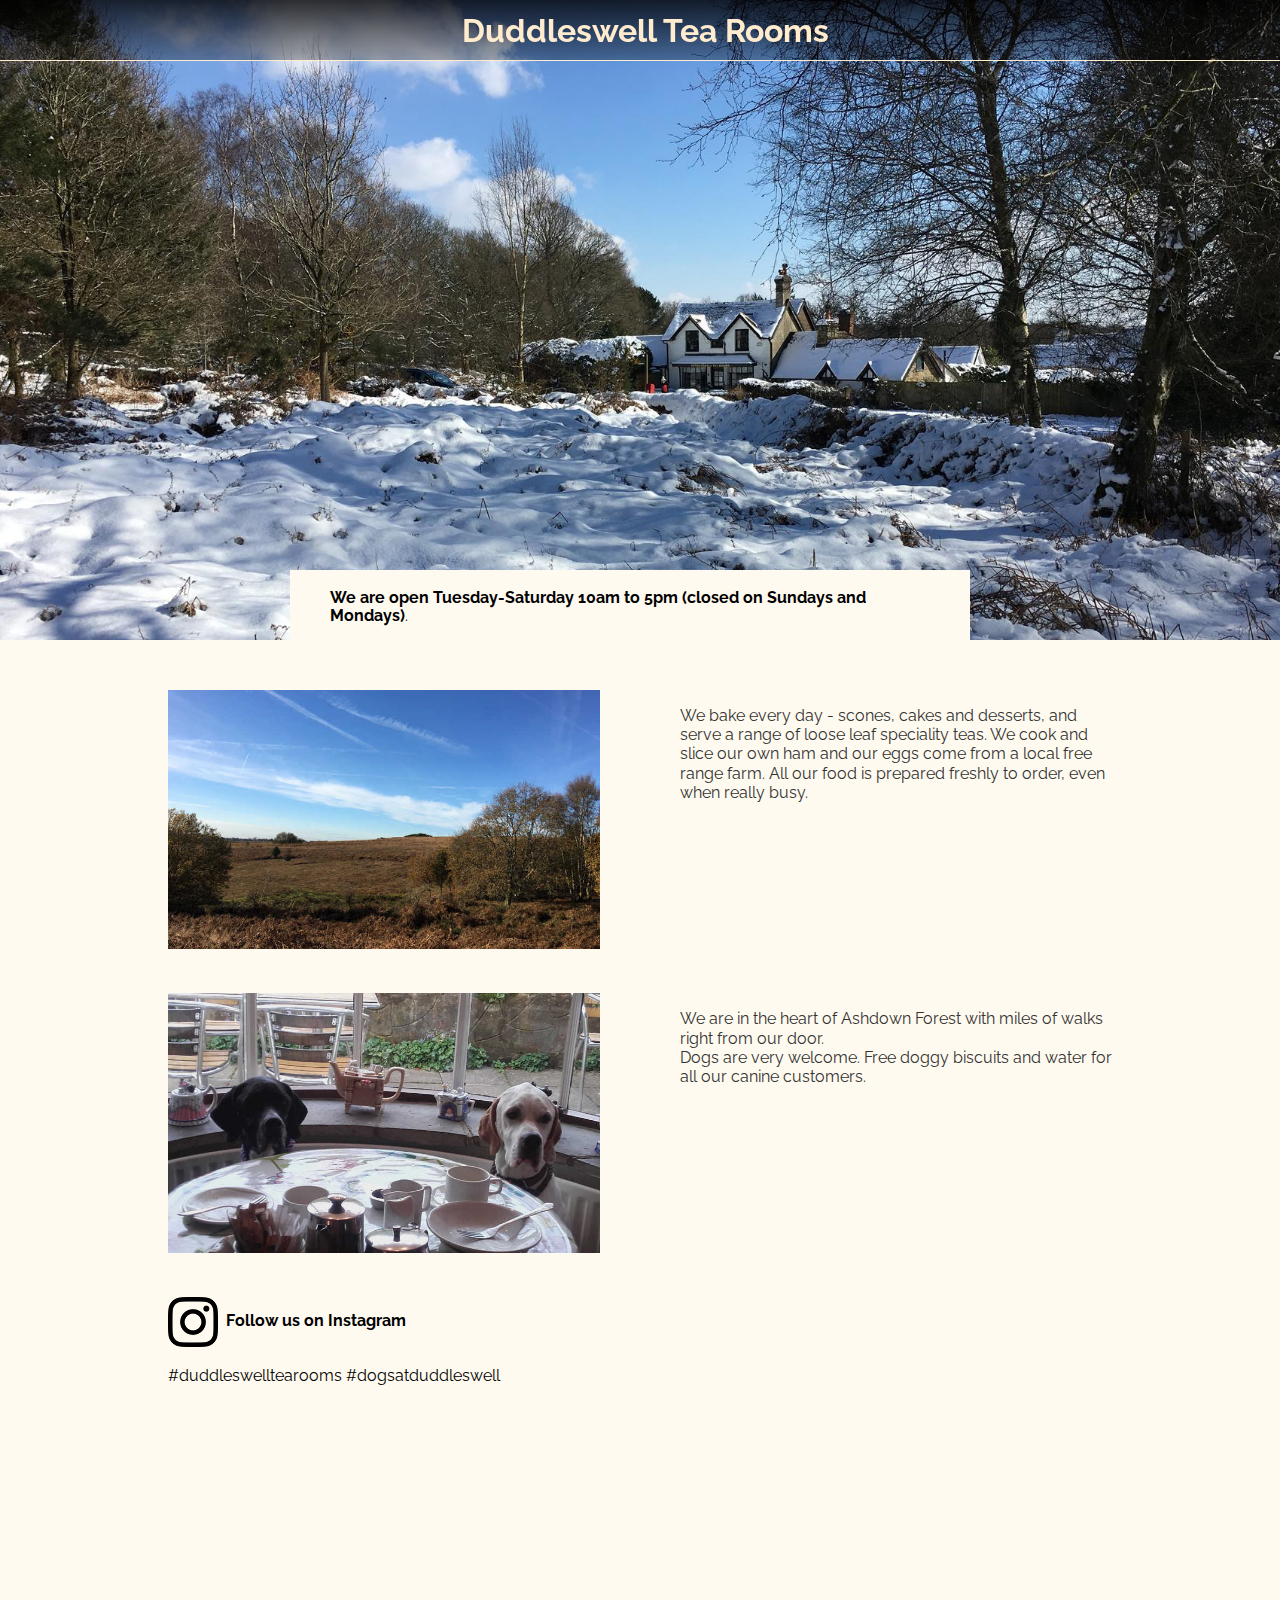
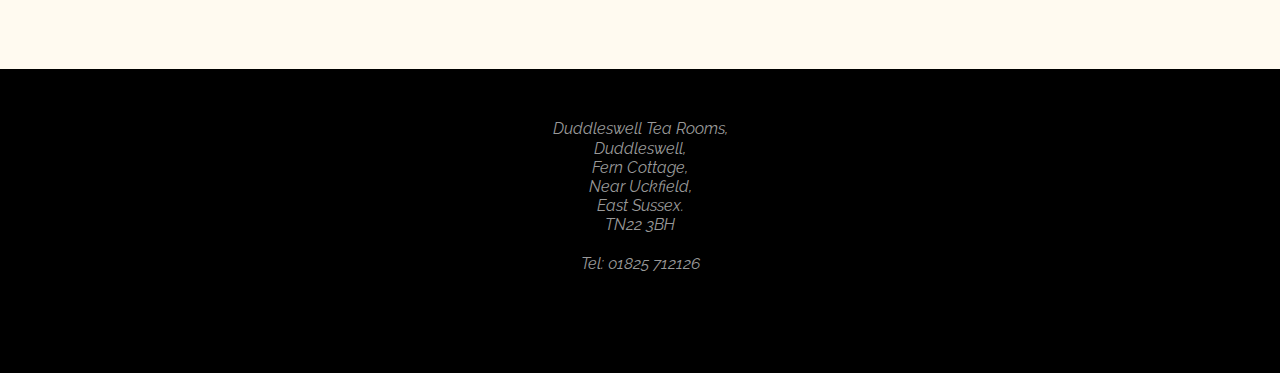
==== index.html @ 225e93b4 "minor update to text info on home page" ====
<!DOCTYPE html>
<html lang="en">

<head>
    <meta charset="utf-8">
    <meta name="viewport" content="width=device-width, initial-scale=1.0, maximum-scale=1">
    <meta name="format-detection" content="telephone=no">
    <link rel="stylesheet" href="css/design.css">
    <link href="https://fonts.googleapis.com/css?family=Playfair+Display|Raleway" rel="stylesheet">
    <title>Duddleswell Tea Rooms</title>
    <style>
        .sitemast {
            width: 100%;
            margin: 0 auto;
            display: grid;
            grid-template-rows: auto;
            grid-template-columns: 100%;
            grid-template-areas:
                "sitetitle";
        }
        
        h1 {
            text-align: center;
        }
        
        h2 {
            display: block;
            font-size: 1.5em;
            -webkit-margin-before: 0.83em;
            -webkit-margin-after: 0.83em;
            -webkit-margin-start: 0px;
            -webkit-margin-end: 0px;
            font-weight: bold;
            text-align: center;
        }
        
        /*.standout {
            position: absolute;
            top: 90%;
            left: 50%;
            transform: translate(-50%, -50%);
        }*/
        
        .standout3 {
            width: 500px;
            left: 50%;
            right:50%;
            height: 100px;
            z-index: 2;
            background: rgba(255, 255, 255, 0.7);
            margin: 0 0 0 -350px;
            padding: 30px 55px 10px 55px;
            position: absolute;
            bottom: 0;
        }
        
        .standout2 {
            position:absolute;
            left: 50%;
            right:50%;
            top: 570px;
            /*bottom: auto;*/
            bottom: auto;
            z-index: 2;
            margin: 0 0 0 -350px;
            /*padding: 30px 55px 10px 55px;*/
            /*background-color: #ddd;*/
            background-color:floralwhite;
            /*background: rgba(255, 255, 255, 0.7);*/
            width: 600px;
        }
        
        /*#Container {
    width: 500px;
    height: 600px;
    position: relative;
    background: #ccc
}

#TheElement {
    width: 500px;
    height: 100px;
    background-color: #000000;
    position: absolute;
    bottom: 0;
    left: 0;
}*/
        
        .container1 {
            /*position:relative;*/
            width: 100%;
            background-color: crimson;
            /*height:auto;*/
            margin: 0 auto;
            display: grid;
            grid-template-rows: auto;
            grid-template-columns: 20% 20% 20% 20% auto;
            grid-template-areas:
                /*". . . . ."*/
                "opening-times opening-times opening-times opening-times opening-times"
                "header header header header header";
        }
        
        /*.focus {
            grid-area: focus;
            text-align: center;
            margin-top: 140px;
        }*/
        
        .opening-times {
            grid-area:opening-times;
        }
        
        .header {
            grid-area:header;
        }
        
        .sitetitle {
            grid-area:sitetitle;
        }
        
        .sitetitle-mob {
            grid-area:sitetitle-mob;
        }
        
        
        
        .message {
            grid-area: message;
        }
              
        /*.message {
            grid-area: article2;
            column-gap: 65px;
            column-count: 2;
        }*/
       
        
        
        .whitebg {
            /*margin-top: 350px;
            padding: 50px 0;
            /*background-color: #ddd;*/
            background-color:floralwhite;
            /*background: rgba(255, 255, 255, 0);*/
        }
        
        .container2 {
            width: 80%;
            margin: 0 auto;
            display: grid;
            grid-template-rows: auto;
            grid-template-columns: 50% 50%;
            grid-template-areas: "instagram-logo instagram-logo"
            "instagram-feed instagram-feed";
        }
        
        .container3 {
            width: 80%;
            margin: 0 auto;
            display: grid;
            grid-template-rows: auto;
            grid-template-columns: 50% 50%;
            grid-template-areas: "img1 text1";
        }
        
        .container4 {
            width: 80%;
            margin: 0 auto;
            display: grid;
            grid-template-rows: auto;
            grid-template-columns: 50% 50%;
            grid-template-areas: "img2 text2";
        }
        
        .standout-text-tablet-mob {
               display:none;
            }
        
        .img1 {
            grid-area: img1;
        }
        
        .img2 {
            grid-area: img2;
        }
        
        .text1 {
            grid-area: text1;
            color: #333;
        }
        
        .text2 {
            grid-area: text2;
            color: #333;
        }
        
        
        .dogs-welcome-img {
            grid-area: dogs-welcome-img;
        }
        
        /*.text1 {
            grid-area: text1;
            /*column-gap: 65px;
            column-count: 2;
        }*/
          
        .instagram-logo {
            grid-area: instagram-logo;
        }
        
        .instagram-feed {
            grid-area: instagram-feed;
        }
        
        
        .article3 {
            grid-area: article3;
            color: #333;
        }
        
       .footer {
            background-color: #000;
            color: #999;
            text-align: center;
            padding: 50px 20px 100px;
        }
        
        
        @media screen and (max-width: 1200px) {
            .container1 {
            width: 100%;
            background-color: floralwhite;
            margin: 0 auto;
            display: grid;
            grid-template-rows: auto;
            grid-template-columns: 20% 20% 20% 20% auto;
            grid-template-areas:
                /*". . . . ."*/
                "opening-times opening-times opening-times opening-times opening-times"
                "header header header header header";
                
            }
            /*.article2 {
                column-count: 1;
            }*/
            .container2 {
                width: 100%;
                margin: 0 auto;
                /*margin-top: 500px;*/
                grid-template-rows: auto;
                grid-template-columns: 50% 50%;
                grid-template-areas: "instagram-logo instagram-logo" "instagram-feed instagram-feed";
            }
            
            .container3 {
                width: 80%;
                margin: 0 auto;
                display: grid;
                grid-template-rows: auto;
                grid-template-columns: 50% 50%;
                grid-template-areas: "img1 text1";
            }
        
            .container4 {
                width: 80%;
                margin: 0 auto;
                display: grid;
                grid-template-rows: auto;
                grid-template-columns: 50% 50%;
                grid-template-areas: "img2 text2";
            }
            
            .message-mob {
                display:none;
            }
            
            .standout-text-tablet-mob {
               display:none;
            }
            
            .focus {
               display:none;
            }
        
            
            .sitetitle-mob {
               display:none;
            }
        }
        
        
        @media screen and (max-width: 1100px) {
        .container1 {
            width: 100%;       
            margin: 0 auto;
            display: grid;
            grid-template-rows: auto;
            grid-template-columns: 100%;
            grid-template-areas:
                /*"focus"*/
                "opening-times"
                "header";                  
            }
            
            .whitebg {
            /*margin-top: 645.5px;*/
            margin-top: 400px;
            padding: 10px 0;
            /*background-color: #ddd;*/
            background-color: floralwhite;
            /*background: rgba(255, 255, 255, 0);*/
        }
            
            .standout2 {
                    display: none;}

            .container2 {
                width: 100%;
                margin-top:100px;
                background-color:floralwhite;
                margin: 0 auto;
                grid-template-rows: auto;
                grid-template-columns: 100%;
                grid-template-areas: "instagram-logo" "instagram-feed";
            }
            
            .container3 {
                width: 100%;
                margin: 0 auto;
                display: grid;
                grid-template-rows: auto;
                grid-template-columns: 100%;
                grid-template-areas: "img1" "text1";
            }
        
            .container4 {
                width: 100%;
                margin: 0 auto;
                display: grid;
                grid-template-rows: auto;
                grid-template-columns: 100%;
                grid-template-areas: "img2" "text2";
            }
            
            .container5 {
                width: 100%;
                margin: 0 auto;
                display: grid;
                grid-template-rows: auto;
                grid-template-columns: 100%;
                grid-template-areas: "standout-text-tablet-mob";
            }
            
            .standout-text-tablet-mob {
               grid-area: standout-text-tablet-mob;
                color:black;
            }
            
            .standout-text-tablet-mob {
               display:block;
            }
            
            .focus {
               display:none;
            }

            
            .sitetitle-mob {
               display:none;
            }
        }

        
        @media screen and (max-width: 480px) {
            
        body{
            /*background:none;
            background-color: floralwhite;*/
            }
            
            
            .sitemast {
            width: 100%;
            margin: 0 auto;
            display: grid;
            grid-template-rows: auto;
            grid-template-columns: 100%;
            grid-template-areas:
                "sitetitle-mob";
        }
            
        /*.focus {
            grid-area: focus;
            text-align: center;
            margin-top: 100px;
        }*/
            
        
            
        .whitebg {
            /*margin-top: 645.5px;*/
            margin-top: 370px;
            padding: 10px 0;
            /*background-color: #ddd;*/
            background-color:floralwhite;
            /*background: rgba(255, 255, 255, 0);*/
        }
            
        .opening-times p {
            margin-top: auto;
            text-align: center;
            font-size: 1.1em;
            line-height: 1.1em;
            color:black;
            }
            
            #heading p {
            /*margin-top: auto;*/
            text-align: center;
            font-size: 1.1em;
            line-height: 1.1em;
            font-weight:100;
            font-style:normal;
            font-family: inherit;
            color:black;
            }
            
            .container1 {
            width: 100%;
            margin-bottom: -100px;
            display: grid;
            grid-template-rows: auto;
            grid-template-columns: 100%;
            grid-template-areas:    
                /*"focus"*/
                "opening-times"
                "header";
            
            }
            .container2 {
                width: 100%;
                margin:auto;
                grid-template-rows: auto;
                grid-template-columns: 100%;
                grid-template-areas: "instagram-logo"
                    "instagram-feed";
            }
            
            .container3 {
                width: 100%;
                margin: 0 auto;
                display: grid;
                grid-template-rows: auto;
                grid-template-columns: 100%;
                grid-template-areas: "img1" "text1";
            }
        
            .container4 {
                width: 100%;
                margin: 0 auto;
                display: grid;
                grid-template-rows: auto;
                grid-template-columns: 100%;
                grid-template-areas: "img2" "text2";
            }
            
            .container5 {
                width: 100%;
                margin: 0 auto;
                display: grid;
                grid-template-rows: auto;
                grid-template-columns: 100%;
                grid-template-areas: "standout-text-tablet-mob";
            }        
            
            .standout-text-tablet-mob {
               display:block;
            }
            
            .standout2 {
                    display: none;}
            
            .sitetitle {
               display:none;
            }
            
            .sitetitle-mob {
               display:block;
            }
        }


    </style>
    
    <!-- Global site tag (gtag.js) - Google Analytics -->
    <script async src="https://www.googletagmanager.com/gtag/js?id=UA-114031748-1"></script>
    <script>
      window.dataLayer = window.dataLayer || [];
      function gtag(){dataLayer.push(arguments);}
      gtag('js', new Date());

      gtag('config', 'UA-114031748-1');
    </script>

</head>

<body>
    <!--<div class="sitetitle">
        <h1>Duddleswell Tea Rooms</h1>
        
    </div>-->
    <div class="sitemast">
        <div class="sitetitle">
        <h1>Duddleswell Tea Rooms</h1>
        </div>

        <div class="sitetitle-mob">
        <h2>Duddleswell Tea Rooms</h2>
        </div>     
    </div>
    
    
    
    <div class="container1">
        
    <!--<div class="focus"><img class="round" src="img/hightea.jpg"></div>-->
        
        <div class="standout2">
            <br>      
            <p><strong>We are open Tuesday-Saturday 10am to 5pm (closed on Sundays and Mondays)</strong>.</p>
        </div>
        
        <!--<div class="header">
            <div id="heading">
                <p>We make all our own home-made scones, cakes and puddings daily, serve loose leaf tea and delicious traditional tearoom dishes. We believe in using only the best ingredients, like butter and free range eggs.</p>
            </div>
        </div>-->
        

    </div><!-- End of Container 1 -->
    <div class="whitebg">
        <div class="container5">
            <div class="standout-text-tablet-mob">
            <p><strong>We are open Tuesday-Saturday 10am to 5pm (closed on Sundays and Mondays)</strong>.</p>
            </div>
        </div>
        
        <div class="container4">
            <div class="img2"><img src="img/ashdown-forest-winter.jpg" class="ifit"></div>
            <!--<div class="img2"><img src="img/two.jpg" class="ifit"></div>-->
            <div class="text2">
                <p>We bake every day - scones, cakes and desserts, and serve a range of loose leaf speciality teas. We cook and slice our own ham and our eggs come from a local free range farm. All our food is prepared freshly to order, even when really busy.</p>
                
            </div>
        </div>
        
        <div class="container3">
            <div class="img1"><img src="img/dogs-welcome-800.jpg" class="ifit"></div>
            <!--<div class="img2"><img src="img/two.jpg" class="ifit"></div>-->
            <div class="text1">
                <p>We are in the heart of Ashdown Forest with miles of walks right from our door.<br>
                Dogs are very welcome. Free doggy biscuits and water for all our canine customers.</p>
            </div>
        </div>
        
        <div class="container2">            
                   
            <div class="instagram-logo">
                <a href="https://www.instagram.com/duddleswell/">
                    <img style="vertical-align:middle" src="img/instagram-glyph-logo2.png" alt="Instagram logo">
            <p style="display:inline">&nbsp;<strong>Follow us on Instagram</strong><br><br>
            #duddleswelltearooms #dogsatduddleswell</p></a>
            </div> 
            
            <div class="instagram-feed"><!-- LightWidget WIDGET --><script src="//lightwidget.com/widgets/lightwidget.js"></script><iframe src="//lightwidget.com/widgets/7978c50832465fc09f27c9b39f62f492.html" scrolling="no" allowtransparency="true" class="lightwidget-widget" style="width: 100%; border: 0; overflow: hidden;"></iframe></div>
        </div>
         
        
        
    </div>
    

    <div class="footer">
        <address>
Duddleswell Tea Rooms,<br>
Duddleswell,<br>
Fern Cottage,<br>
Near Uckfield,<br>
East Sussex.<br>
TN22 3BH<br><br>
<!--<a href="tel:01825 712126">01825 712126</a>-->
Tel: 01825 712126
</address>
    </div>
</body>

</html>
---- css/design.css ----
body {
    height:100%;
    width:auto;
    background: url(../img/duddlesnow-desktop-1700.jpg) fixed center center;
    background-size: cover;
    -webkit-background-size: cover;
    -moz-background-size: cover;
    -o-background-size: cover;
    font-family: 'Raleway', sans-serif;
    line-height: 1.2em;
    margin: 0;
    padding: 0;
    color: blanchedalmond;
}

.sitemast {
    position: fixed;
    top: 0;
    left: 0;
    width: 100%;
    height: 60px;
    background: linear-gradient(to bottom, rgba(0, 0, 0, 0.8) 0%, rgba(0, 0, 0, 0.3) 100%);
    border-bottom: solid blanchedalmond 1px;
}

h1 {margin-left: 10px}
h2 {margin-left: 10px}

a {
    color: black;
    text-decoration: none;
}

/*p::first-letter {
  font-weight: bold;
  color: red;
}*/


/*nav {
    position: fixed;
    top: 0;
    left: 0;
    width: 100%;
    height: 60px;
    background: linear-gradient(to bottom, rgba(0, 0, 0, 0.8) 0%, rgba(0, 0, 0, 0.3) 100%);
    border-bottom: solid #999 1px;
}
nav ul {
    list-style-type: none;
    padding: 0;
}
nav ul li {
    display: inline;
}
nav ul li a {
    padding: 5px;
    color: #fff;
    text-decoration: none;
    margin: auto 0 0 10px;
    transition: all 0.5s;
}
nav ul li a:hover {
    color: #ffeda1;
}*/

.container1 > div,
.container2 > div,
.container3 > div,
.container4 > div,
.container5 > div{
    padding: 0px 40px 40px 40px;
}

#heading p {
    margin-top: -30px;
    text-align: left;
    font-size: 1.5em;
    line-height: 1.1em;
    /*font-family: 'Playfair Display', serif;*/
    font-weight: 200;
    font-style: italic;
    color:cornsilk;
}

/*#heading h2 {
    padding-top: 200px;
    text-align: right;
    font-size: 6.5em;
    line-height: 1.1em;
    font-family: 'Playfair Display', serif;
    font-weight: 200;
    font-style: italic;
    color: #fff1a3;
}*/
/*.standfirst p {
    font-size: 1.6em;
    line-height: 1.6em;
    color: #ddd;
}*/

.opening-times p {
    margin-top: auto;
    text-align: left;
    font-size: 1.1em;
    line-height: 1.1em;
    color: #000;
    }

.standout2 p {
    margin: auto;
    text-align: left;
    font-size: 1.0em;
    line-height: 1.1em;
    color: #000;
    }

/*.message p {
    margin-top: auto;
    text-align: left;
    font-size: 1.1em;
    line-height: 1.1em;
    color:aliceblue;
    }

.quote1, .quote2, .quote3 p {
    font-family: 'Playfair Display', serif;
    font-style: italic;    
    width: 100%;
    text-align: center;
    color: #fff1a3;
}*/

/*.pullquote h2 {
    border-top: 1px solid #fff1a3;
    border-bottom: 1px solid #fff1a3;
    padding: 50px 0;
    font-family: 'Playfair Display', serif;
    font-weight: 600;
    font-style: italic;
    width: 100%;
    font-size: 2.2em;
    text-align: center;
    line-height: 1.6em;
    margin-bottom: 50px;
    color: #fff1a3;
}*/


/*.round {
    max-width: 150px;
    border-radius: 50%;
    border: 2px solid #fff;
}*/

.ifit {
    width: 100%;
}

/*.sitemast {
            width: 100%;
            margin: 0 auto;
            display: grid;
            grid-template-rows: auto;
            grid-template-columns: 100%;
            grid-template-areas:
                "sitetitle";
        }*/

/*.sitemast-mob {
            width: 100%;
            margin: 0 auto;
            display: grid;
            grid-template-rows: auto;
            grid-template-columns: 100%;
            grid-template-areas:
                "sitetitle-mob";
        }*/
        
        /*.standout {
            position: absolute;
            top: 90%;
            left: 50%;
            transform: translate(-50%, -50%);
        }
        
        .standout3 {
            width: 500px;
            left: 50%;
            right:50%;
            height: 100px;
            z-index: 2;
            background: rgba(255, 255, 255, 0.7);
            margin: 0 0 0 -350px;
            padding: 30px 55px 10px 55px;
            position: absolute;
            bottom: 0;
        }*/
        
        .standout2 {
            position:absolute;
            left: 50%;
            right:50%;
            top: 500px;
            /*bottom: auto;*/
            bottom: auto;
            z-index: 2;
            margin: 0 0 0 -350px;
            /*padding: 30px 55px 10px 55px;*/
            /*background-color: #ddd;*/
            background-color:floralwhite;
            /*background: rgba(255, 255, 255, 0.7);*/
            width: 600px;
        }
        
        /*#Container {
    width: 500px;
    height: 600px;
    position: relative;
    background: #ccc
}

#TheElement {
    width: 500px;
    height: 100px;
    background-color: #000000;
    position: absolute;
    bottom: 0;
    left: 0;
}*/
        
        .container1 {
            /*position:relative;*/
            width: 100%;
            background-color: crimson;
            /*height:auto;*/
            margin: 0 auto;
            display: grid;
            grid-template-rows: auto;
            grid-template-columns: 20% 20% 20% 20% auto;
            grid-template-areas:
                /*". . . . ."*/
                "opening-times opening-times opening-times opening-times opening-times"
                "header header header header header";
        }
        
        /*focus {
            grid-area: focus;
            text-align: center;
            margin-top: 140px;
        }*/
        
        .opening-times {
            grid-area:opening-times;
        }
        
        .header {
            grid-area:header;
        }
        
        /*.message {
            grid-area: message;
        }*/
              
        /*.message {
            grid-area: article2;
            column-gap: 65px;
            column-count: 2;
        }*/
       
        
        
        .whitebg {
            /*margin-top: 645.5px;*/
            margin-top: 640px;
            padding: 50px 0;
            /*background-color: #ddd;*/
            background-color:floralwhite;
            /*background: rgba(255, 255, 255, 0);*/
        }
        
        .container2 {
            width: 80%;
            margin: 0 auto;
            display: grid;
            grid-template-rows: auto;
            grid-template-columns: 50% 50%;
            grid-template-areas: "instagram-logo instagram-logo"
            "instagram-feed instagram-feed";
        }
        
        .container3 {
            width: 80%;
            margin: 0 auto;
            display: grid;
            grid-template-rows: auto;
            grid-template-columns: 50% 50%;
            grid-template-areas: "img1 text1";
        }
        
        .container4 {
            width: 80%;
            margin: 0 auto;
            display: grid;
            grid-template-rows: auto;
            grid-template-columns: 50% 50%;
            grid-template-areas: "img2 text2";
        }
        
        .standout-text-tablet-mob {
               display:none;
            }
        
        .img1 {
            grid-area: img1;
        }
        
        .img2 {
            grid-area: img2;
        }
        
        .text1 {
            grid-area: text1;
            color: #333;
        }
        
        .text2 {
            grid-area: text2;
            color: #333;
        }
        
        
        .dogs-welcome-img {
            grid-area: dogs-welcome-img;
        }
        
        /*.text1 {
            grid-area: text1;
            /*column-gap: 65px;
            column-count: 2;
        }*/
          
        .instagram-logo {
            grid-area: instagram-logo;
        }
        
        .instagram-feed {
            grid-area: instagram-feed;
        }
        
        
        /*.article3 {
            grid-area: article3;
            color: #333;
        }*/
        
       .footer {
            background-color: #000;
            color: #999;
            text-align: center;
            padding: 50px 20px 100px;
        }
        
        @media screen and (max-width: 1200px) {
            .container1 {
            width: 100%;
                
            margin: 0 auto;
            display: grid;
            grid-template-rows: auto;
            grid-template-columns: 20% 20% 20% 20% auto;
            grid-template-areas:
                /*". . . . ."*/
                "opening-times opening-times opening-times opening-times opening-times"
                "header header header header header";
                
            }
            /*.article2 {
                column-count: 1;
            }*/
            .container2 {
                width: 100%;
                margin: 0 auto;
                /*margin-top: 500px;*/
                grid-template-rows: auto;
                grid-template-columns: 50% 50%;
                grid-template-areas: "instagram-logo instagram-logo" "instagram-feed instagram-feed";
            }
            
            .container3 {
                width: 80%;
                margin: 0 auto;
                display: grid;
                grid-template-rows: auto;
                grid-template-columns: 50% 50%;
                grid-template-areas: "img1 text1";
            }
        
            .container4 {
                width: 80%;
                margin: 0 auto;
                display: grid;
                grid-template-rows: auto;
                grid-template-columns: 50% 50%;
                grid-template-areas: "img2 text2";
            }
            
            .message-mob {
                display:none;
            }
            
            .standout-text-tablet-mob {
               display:none;
            }
        }
        

        @media screen and (max-width: 1100px) {
    body {
        height:100%;
        width:auto;
        background-size: cover;
        -webkit-background-size: cover;
        -moz-background-size: cover;
        -o-background-size: cover;
        background: linear-gradient(to bottom, rgba(0, 0, 0, 0.0) 0%, rgba(0, 0, 0, 0.5) 100%);
        background: url(../img/duddlesnow-700.jpg) fixed center center;
        background-repeat: no-repeat;
        background-position: top;
        font-family: 'Raleway', sans-serif;
        line-height: 1.2em;
        margin: 0;
        padding: 0;
        color: blanchedalmond;            
    }
            
    .opening-times p {
            margin-top: auto;
            text-align: center;
            font-size: 1.1em;
            line-height: 1.1em;
            color:black;
            }
            
    /*.standout-text-tablet-mob {
               display:block;
            }
            
     .standout2 {
            display: none;}*/
            
    
    
    /*background: url(../img/duddle1.jpg) fixed center center;
    background-size: cover;*/
            
            
            
            
            /*#heading h2 {
                
            padding-top: 100px;
            text-align: center;
            font-size: 2.8em;
            }
            .standfirst p {
                font-size: 1.4em;
            }
            .quote h2 {
                font-size: 1.8em;
                line-height: 1.6em;
            }*/
        }


        
        @media screen and (max-width: 480px) {
            
        body{
            background: linear-gradient(to bottom, rgba(0, 0, 0, 0.0) 0%, rgba(0, 0, 0, 0.5) 100%);
            background: url(../img/duddlesnow-480.jpg) fixed center center;
            background-repeat: no-repeat;
            background-position: top;
            }
            
            
        /*.focus {
            grid-area: focus;
            text-align: center;
            margin-top: 100px;
        }*/
            
        .opening-times p {
            margin-top: auto;
            text-align: center;
            font-size: 1.1em;
            line-height: 1.1em;
            color:black;
            }
            
            #heading p {
            /*margin-top: auto;*/
            text-align: center;
            font-size: 1.1em;
            line-height: 1.1em;
            font-weight:100;
            font-style:normal;
            font-family: inherit;
            color:black;
            }
            
            .container1 {
            width: 100%;
            margin-bottom: -100px;
            display: grid;
            grid-template-rows: auto;
            grid-template-columns: 100%;
            grid-template-areas:    
                "opening-times"
                "header";
            
            }
            
            .container2 {
                width: 100%;
                margin:auto;
                grid-template-rows: auto;
                grid-template-columns: 100%;
                grid-template-areas: "instagram-logo"
                    "instagram-feed";
            }
            
            .container3 {
                width: 100%;
                margin: 0 auto;
                display: grid;
                grid-template-rows: auto;
                grid-template-columns: 100%;
                grid-template-areas: "img1" "text1";
            }
        
            .container4 {
                width: 100%;
                margin: 0 auto;
                display: grid;
                grid-template-rows: auto;
                grid-template-columns: 100%;
                grid-template-areas: "img2" "text2";
            }
            
            .container5 {
                width: 100%;
                margin: 0 auto;
                display: grid;
                grid-template-rows: auto;
                grid-template-columns: 100%;
                grid-template-areas: "standout-text-tablet-mob";
            }        
            
            .standout-text-tablet-mob {
               display:block;
            }
            
            .standout2 {
                    display: none;}
            
            /*.sitemast {
                display: none;
            }
            
            sitetitle {
                display:none;
            }
            
            .sitemast-mob {
                display:block;
            }
            
            sitetitle-mob {
                display:block;
            }*/
        }
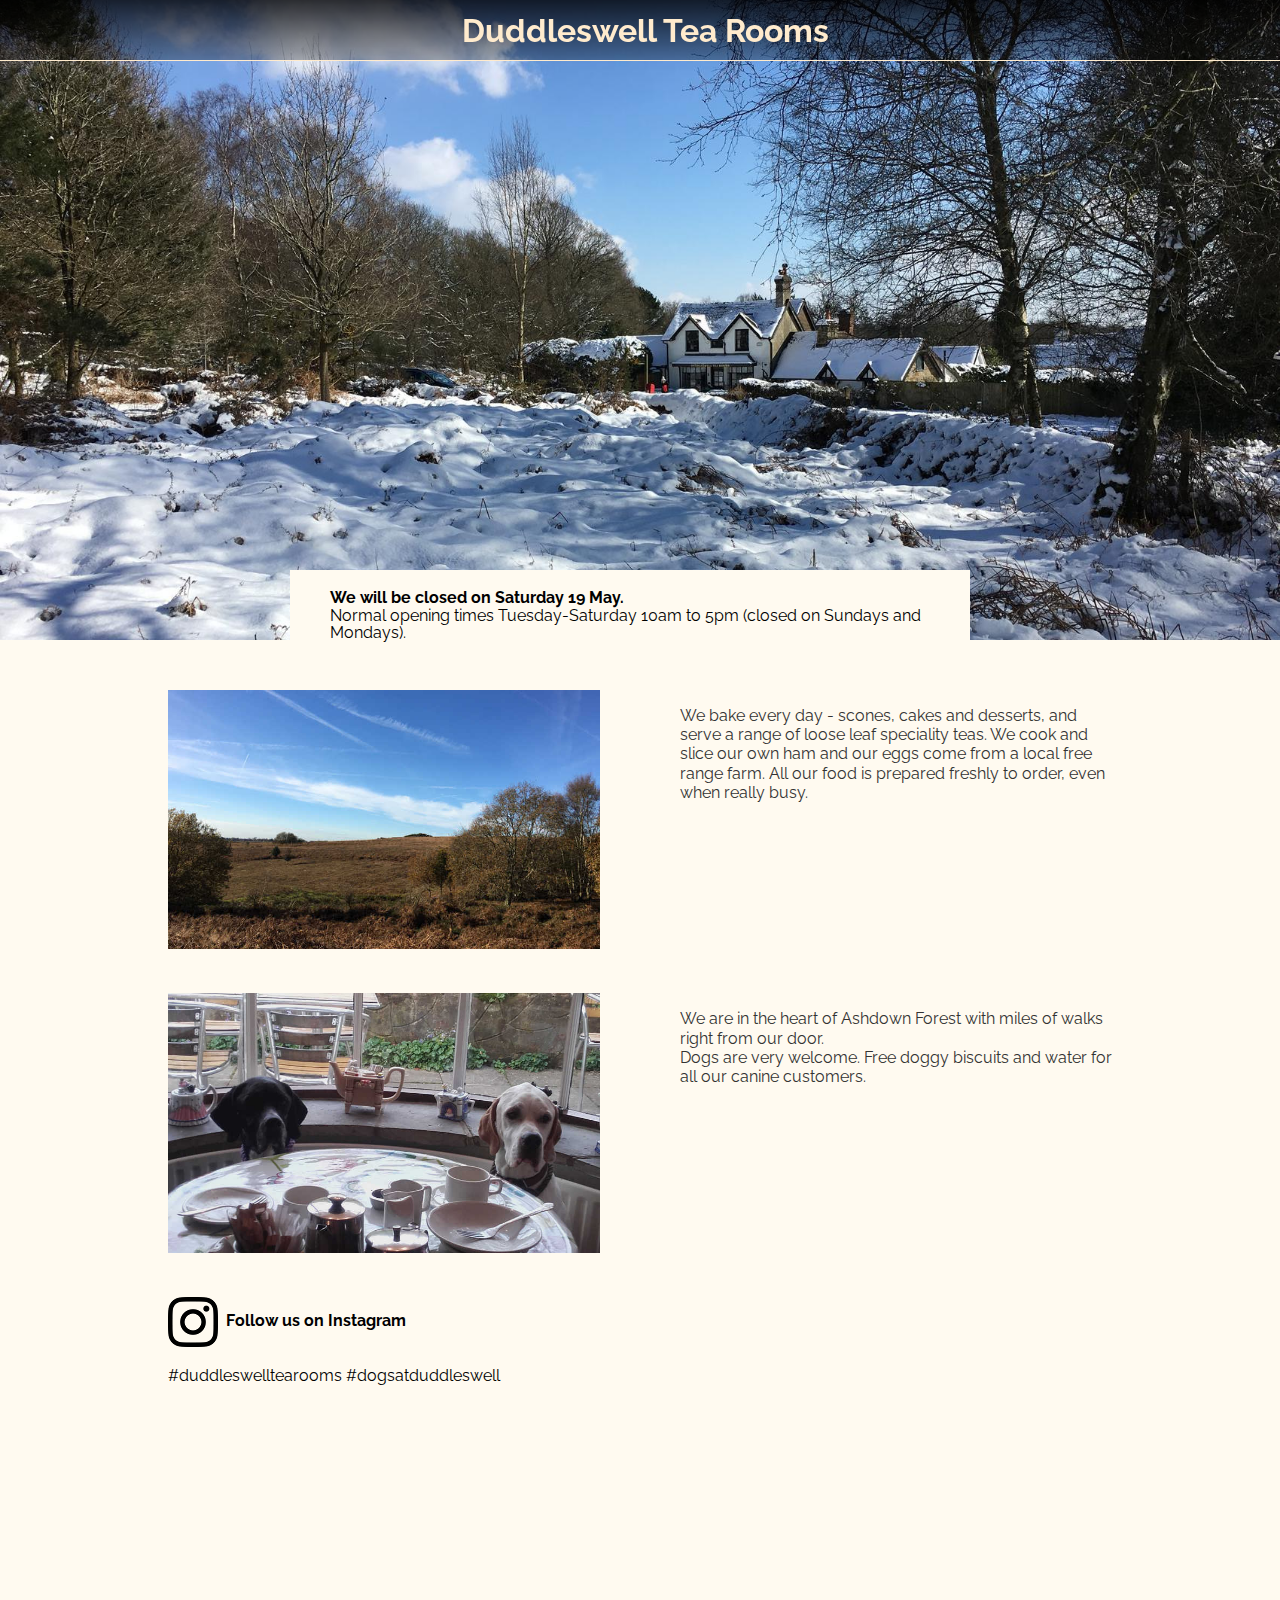
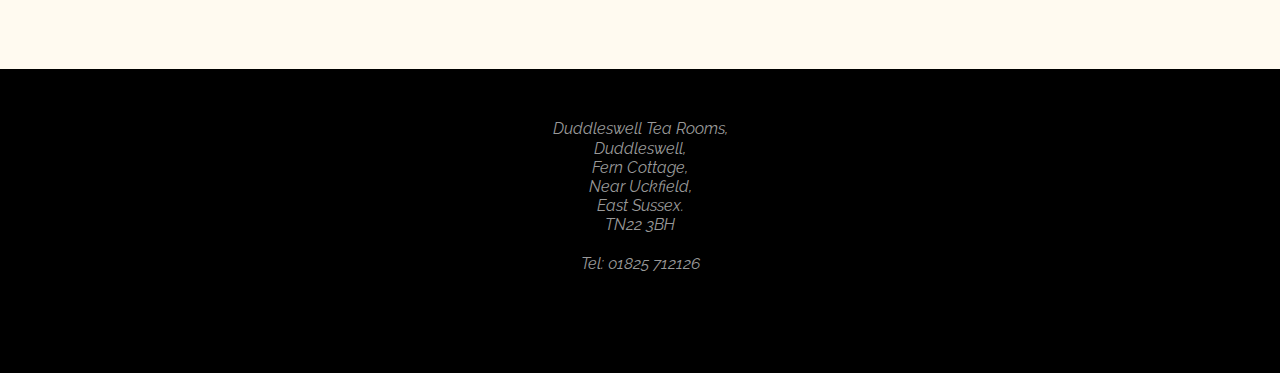
==== commit 86f38ede: "update home page with opening times" ====
--- a/index.html
+++ b/index.html
@@ -529,7 +529,8 @@
         
         <div class="standout2">
             <br>      
-            <p><strong>We are open Tuesday-Saturday 10am to 5pm (closed on Sundays and Mondays)</strong>.</p>
+            <p><strong>We will be closed on Saturday 19 May.</strong></p>
+            <p>Normal opening times Tuesday-Saturday 10am to 5pm (closed on Sundays and Mondays).</p>
         </div>
         
         <!--<div class="header">
@@ -543,7 +544,8 @@
     <div class="whitebg">
         <div class="container5">
             <div class="standout-text-tablet-mob">
-            <p><strong>We are open Tuesday-Saturday 10am to 5pm (closed on Sundays and Mondays)</strong>.</p>
+            <p><strong>We will be closed on Saturday 19 May.</strong></p>
+            <p>Normal opening times Tuesday-Saturday 10am to 5pm (closed on Sundays and Mondays).</p>
             </div>
         </div>
         
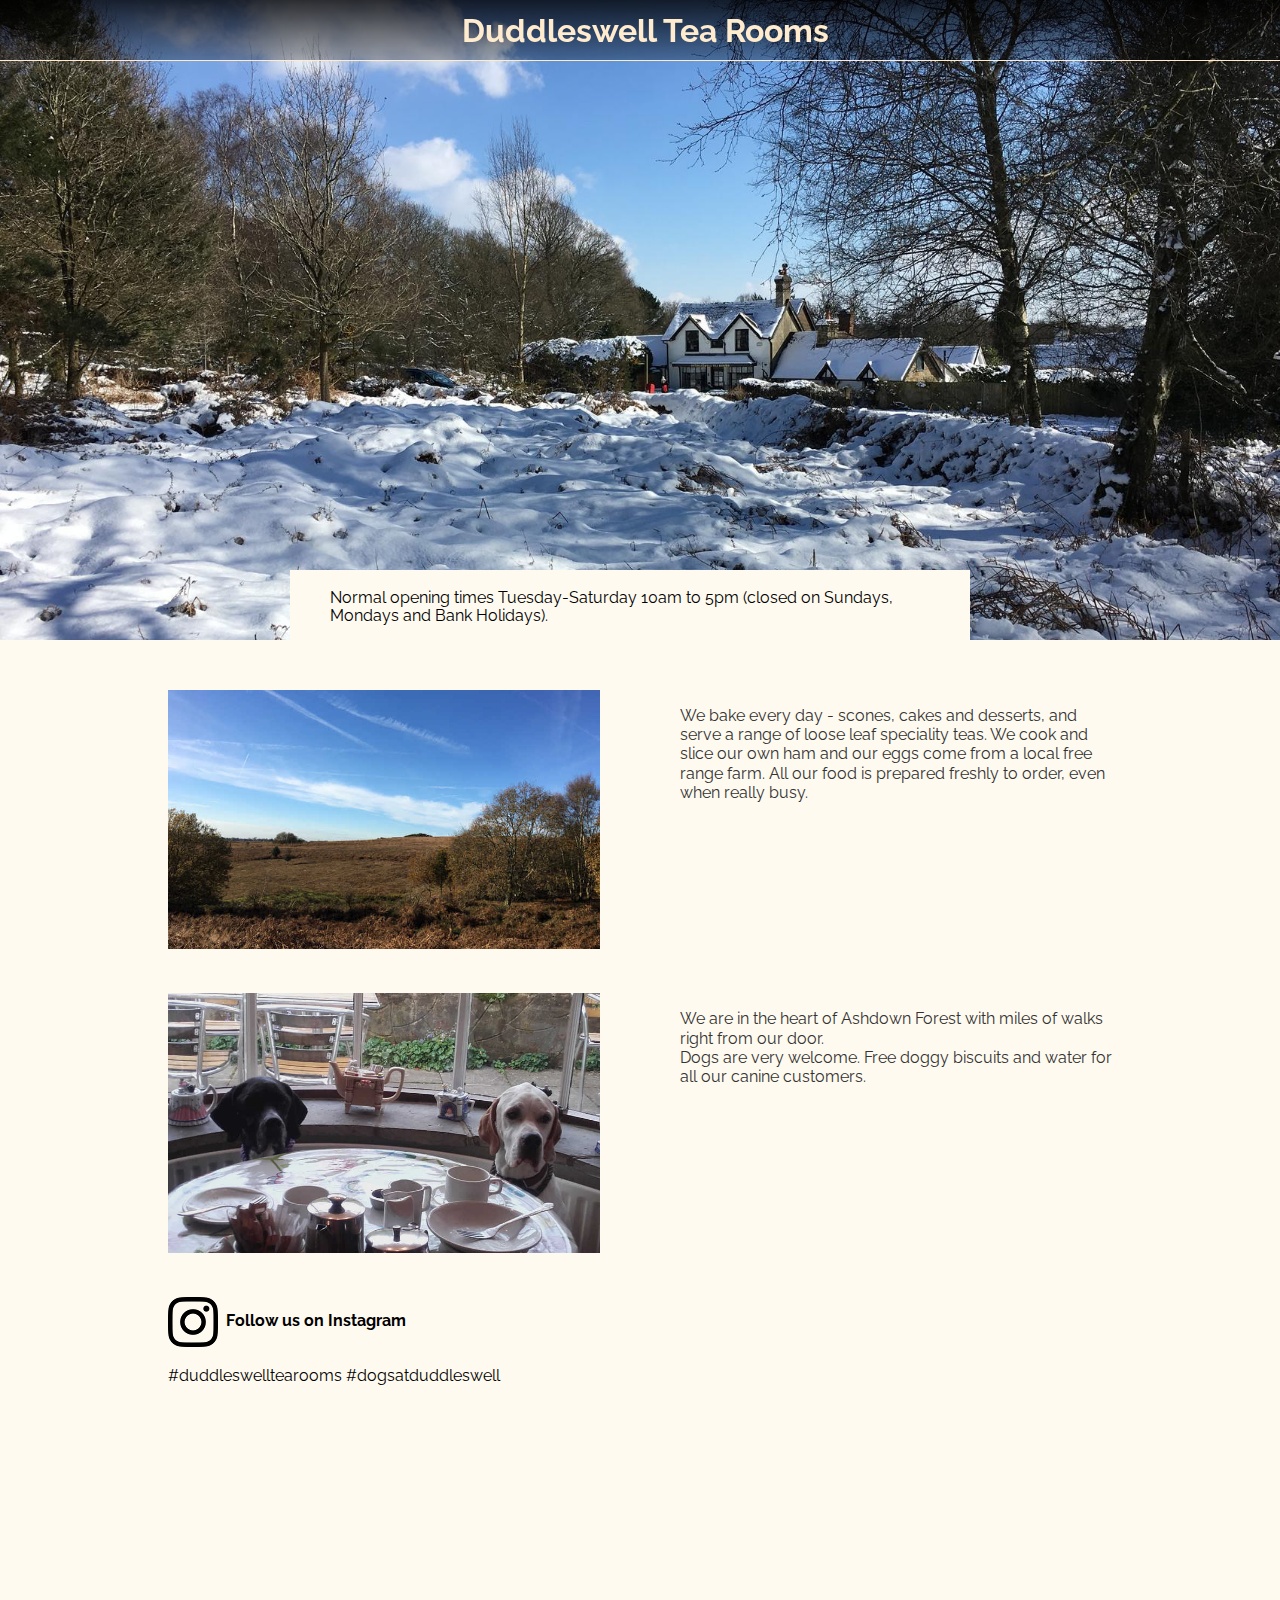
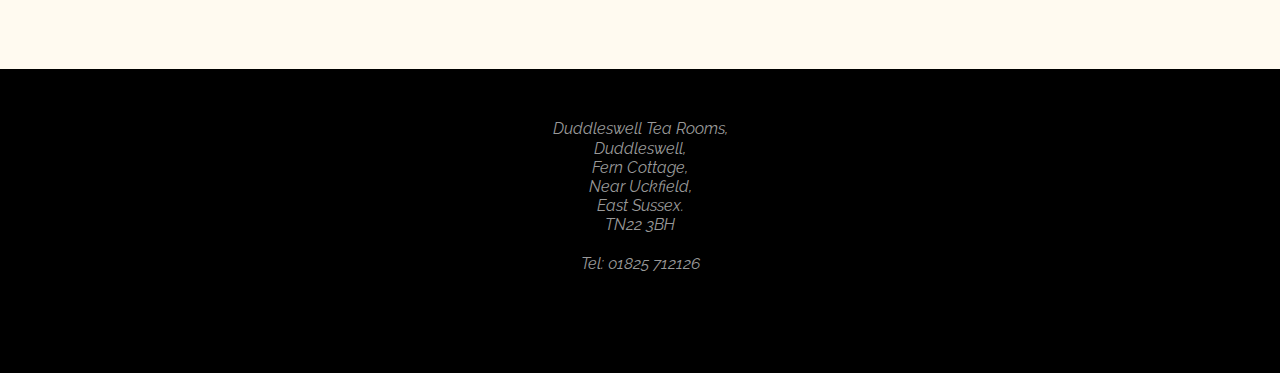
==== commit 6d79a2e9: "updated opening hours on home page" ====
--- a/index.html
+++ b/index.html
@@ -528,9 +528,8 @@
     <!--<div class="focus"><img class="round" src="img/hightea.jpg"></div>-->
         
         <div class="standout2">
-            <br>      
-            <p><strong>We will be closed on Saturday 19 May.</strong></p>
-            <p>Normal opening times Tuesday-Saturday 10am to 5pm (closed on Sundays and Mondays).</p>
+            <br>
+            <p>Normal opening times Tuesday-Saturday 10am to 5pm (closed on Sundays, Mondays and Bank Holidays).</p>
         </div>
         
         <!--<div class="header">
@@ -544,8 +543,7 @@
     <div class="whitebg">
         <div class="container5">
             <div class="standout-text-tablet-mob">
-            <p><strong>We will be closed on Saturday 19 May.</strong></p>
-            <p>Normal opening times Tuesday-Saturday 10am to 5pm (closed on Sundays and Mondays).</p>
+            <p>Normal opening times Tuesday-Saturday 10am to 5pm (closed on Sundays, Mondays and Bank Holidays).</p>
             </div>
         </div>
         
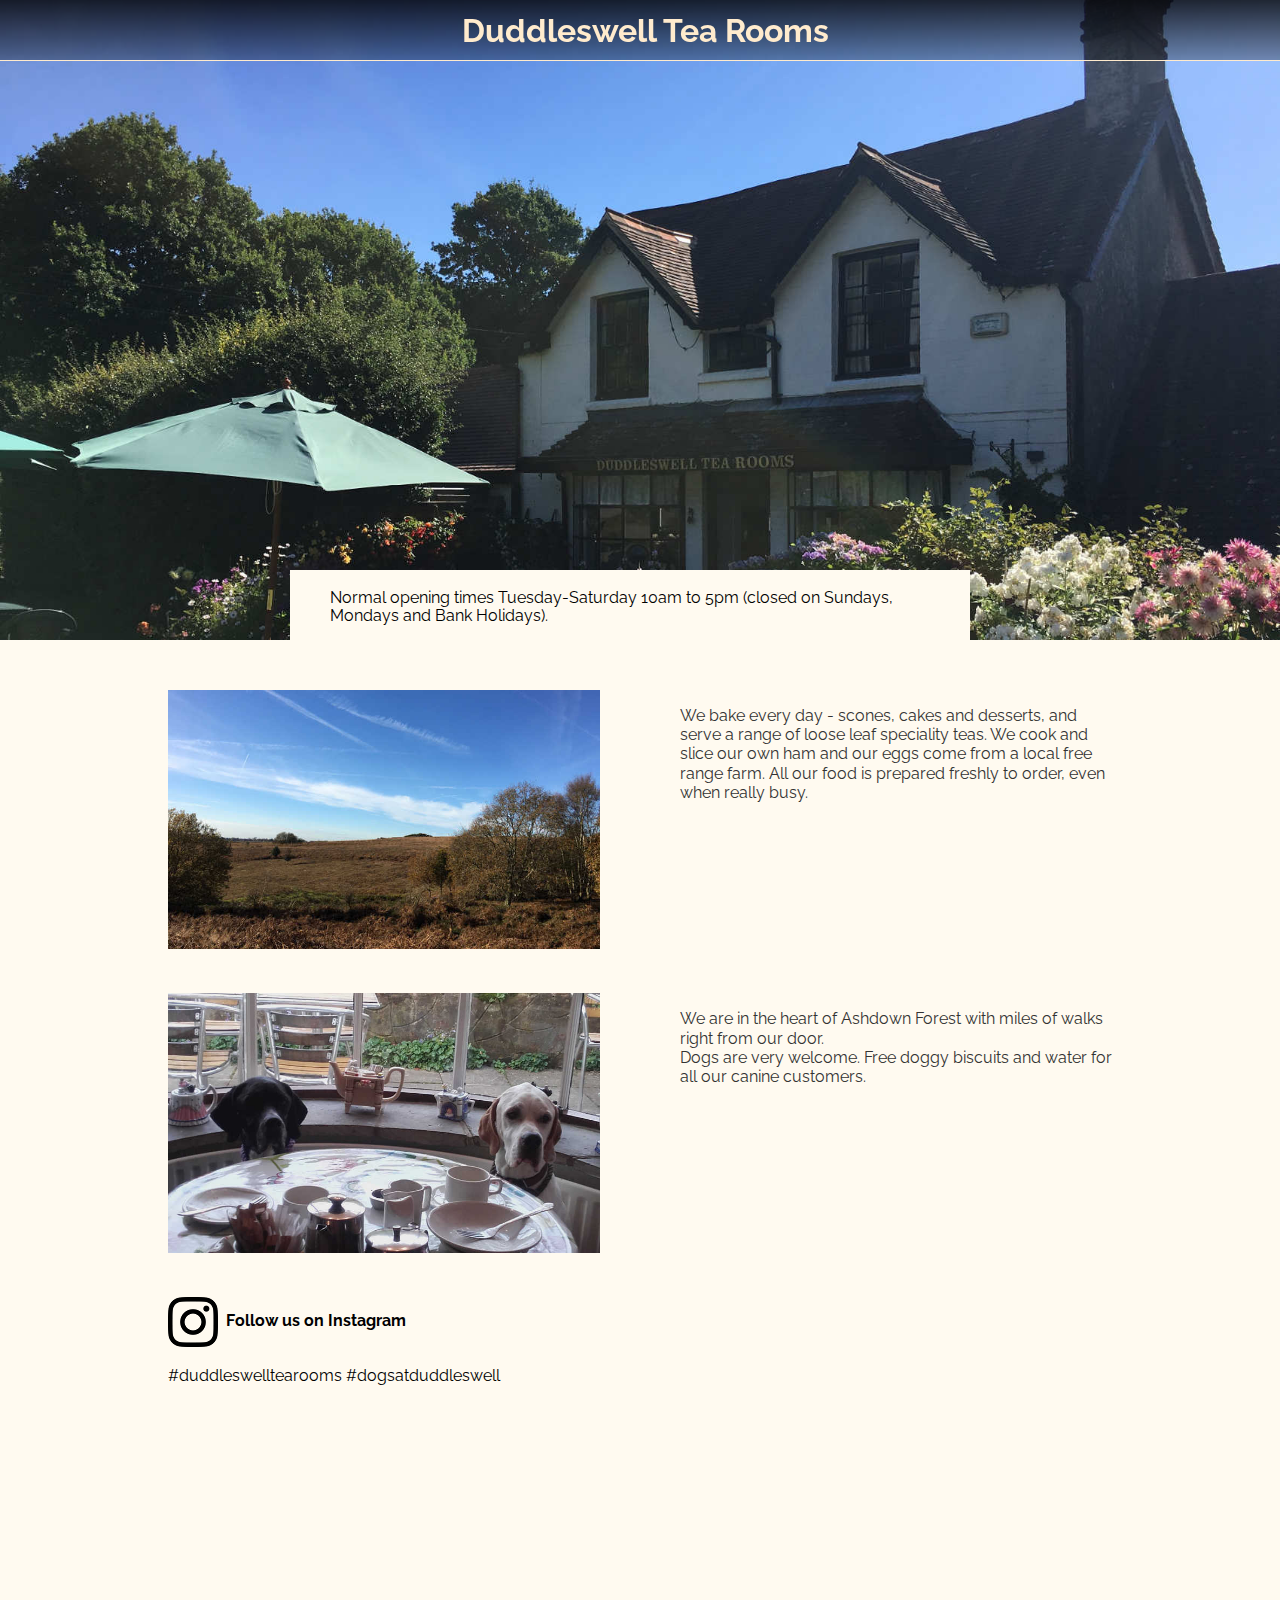
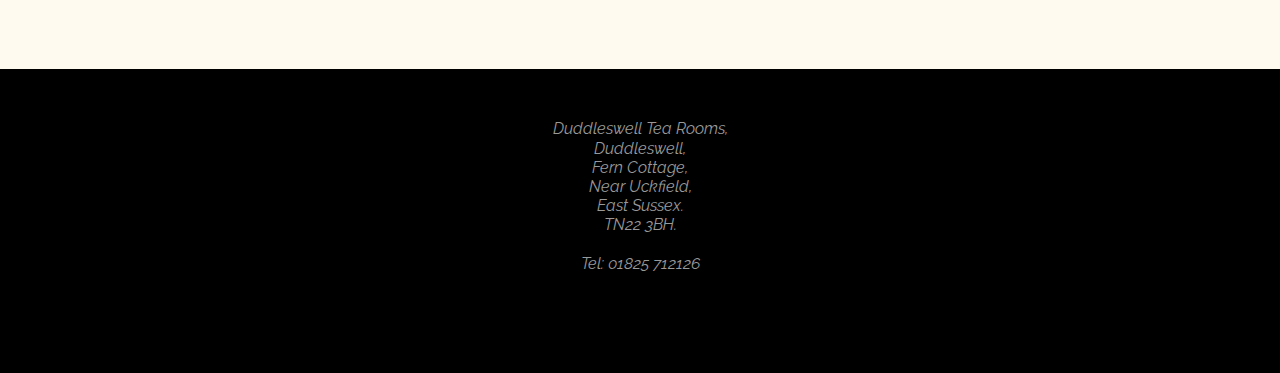
==== commit 9d4afa29: "added full stop after the postcode" ====
--- a/index.html
+++ b/index.html
@@ -589,7 +589,7 @@
 Fern Cottage,<br>
 Near Uckfield,<br>
 East Sussex.<br>
-TN22 3BH<br><br>
+TN22 3BH.<br><br>
 <!--<a href="tel:01825 712126">01825 712126</a>-->
 Tel: 01825 712126
 </address>
--- a/css/design.css
+++ b/css/design.css
@@ -1,7 +1,7 @@
 body {
     height:100%;
     width:auto;
-    background: url(../img/duddlesnow-desktop-1700.jpg) fixed center center;
+    background: url(../img/duddleswell-summer.jpg) fixed center center;
     background-size: cover;
     -webkit-background-size: cover;
     -moz-background-size: cover;
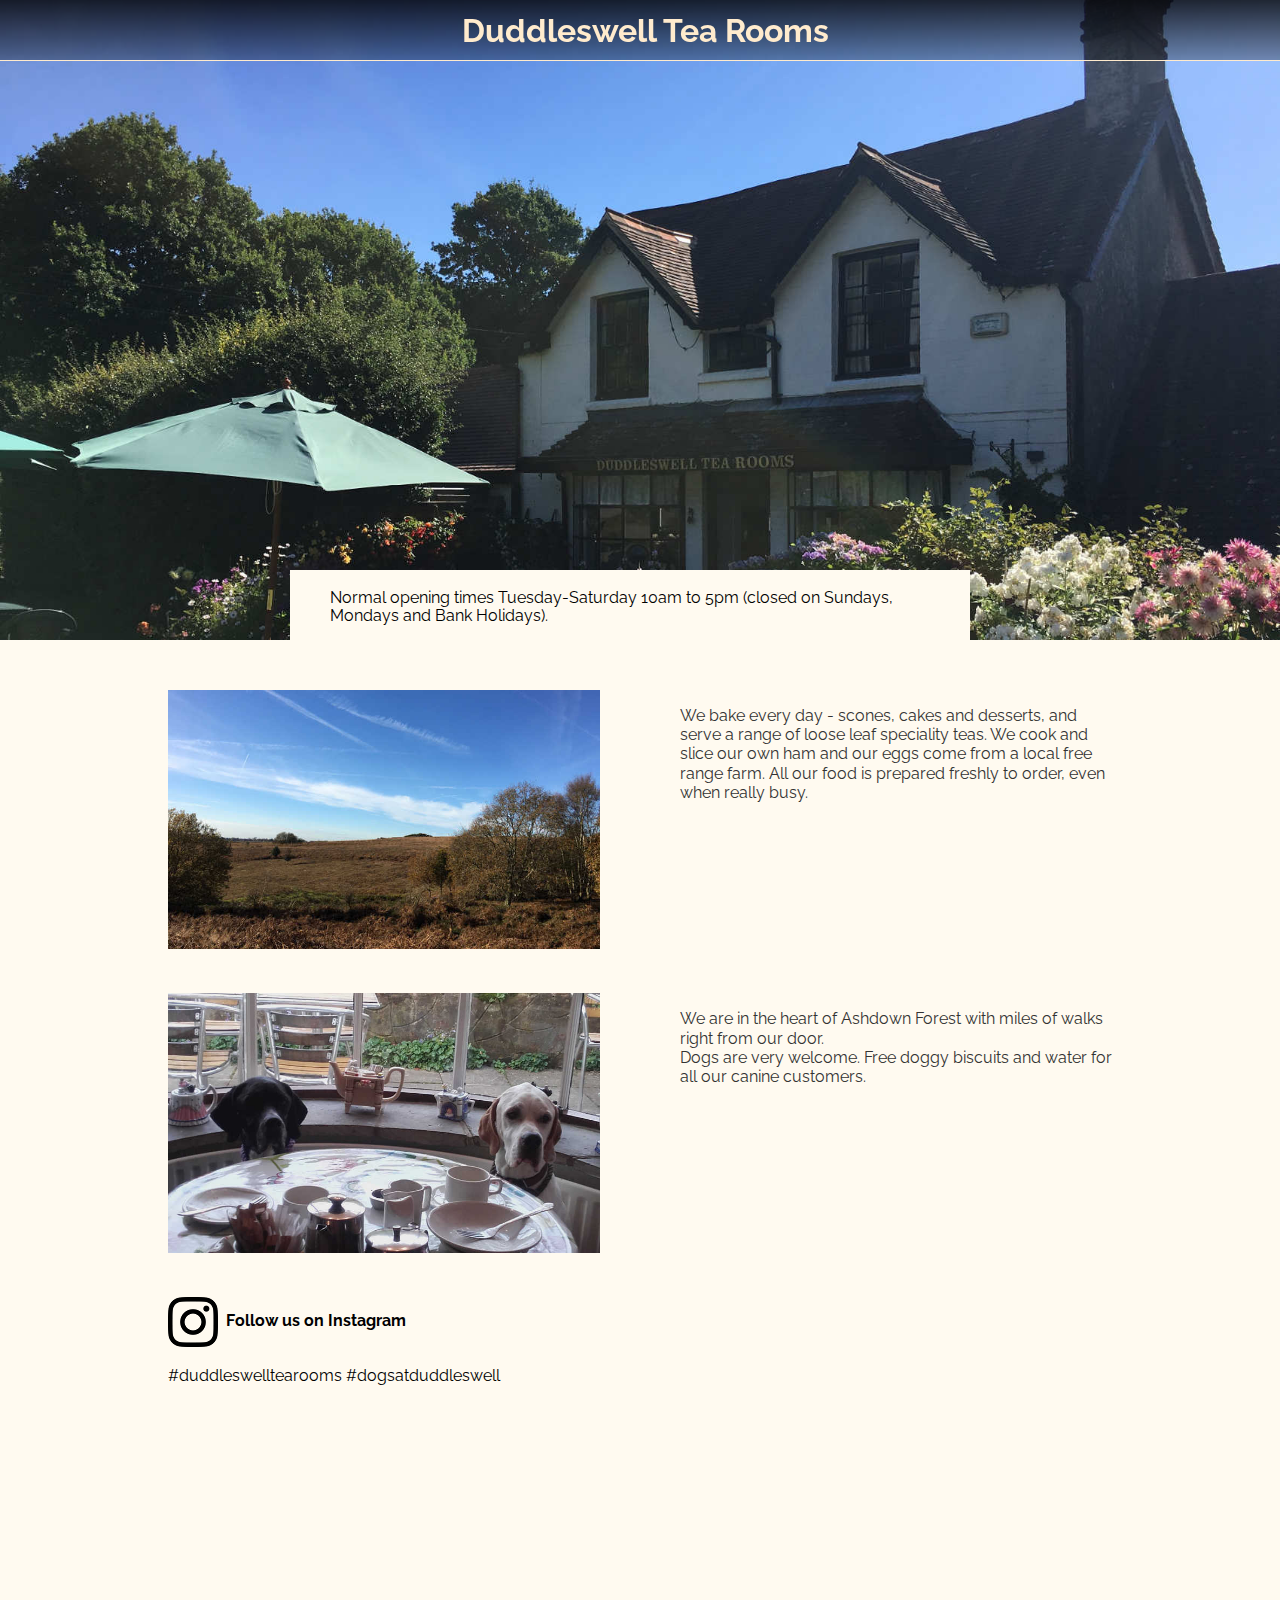
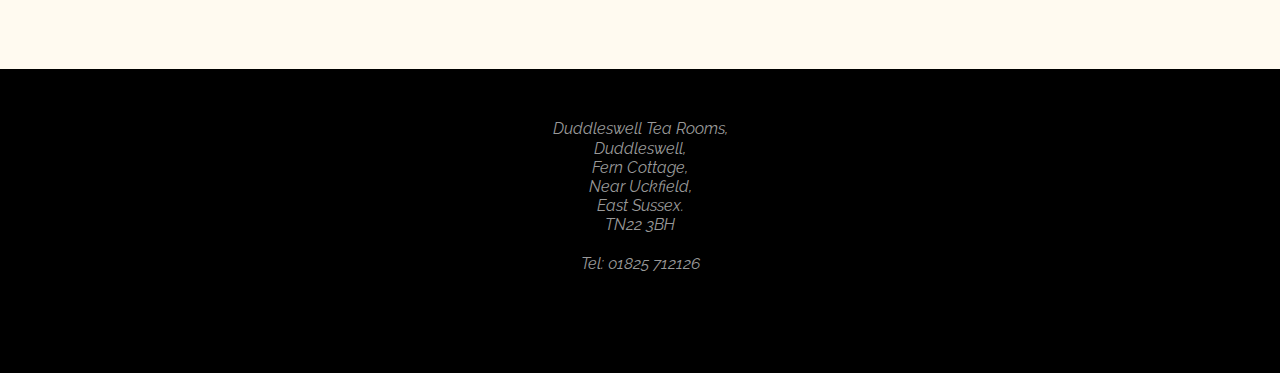
==== commit b5b43203: "test cnahe of full stop in postcode in footer" ====
--- a/index.html
+++ b/index.html
@@ -589,7 +589,7 @@
 Fern Cottage,<br>
 Near Uckfield,<br>
 East Sussex.<br>
-TN22 3BH.<br><br>
+TN22 3BH<br><br>
 <!--<a href="tel:01825 712126">01825 712126</a>-->
 Tel: 01825 712126
 </address>
--- a/css/design.css
+++ b/css/design.css
@@ -424,7 +424,7 @@
         -moz-background-size: cover;
         -o-background-size: cover;
         background: linear-gradient(to bottom, rgba(0, 0, 0, 0.0) 0%, rgba(0, 0, 0, 0.5) 100%);
-        background: url(../img/duddlesnow-700.jpg) fixed center center;
+        background: url(../img/duddleswell-summer-700.jpg) fixed center center;
         background-repeat: no-repeat;
         background-position: top;
         font-family: 'Raleway', sans-serif;
@@ -478,7 +478,7 @@
             
         body{
             background: linear-gradient(to bottom, rgba(0, 0, 0, 0.0) 0%, rgba(0, 0, 0, 0.5) 100%);
-            background: url(../img/duddlesnow-480.jpg) fixed center center;
+            background: url(../img/duddleswell-summer-480.jpg) fixed center center;
             background-repeat: no-repeat;
             background-position: top;
             }
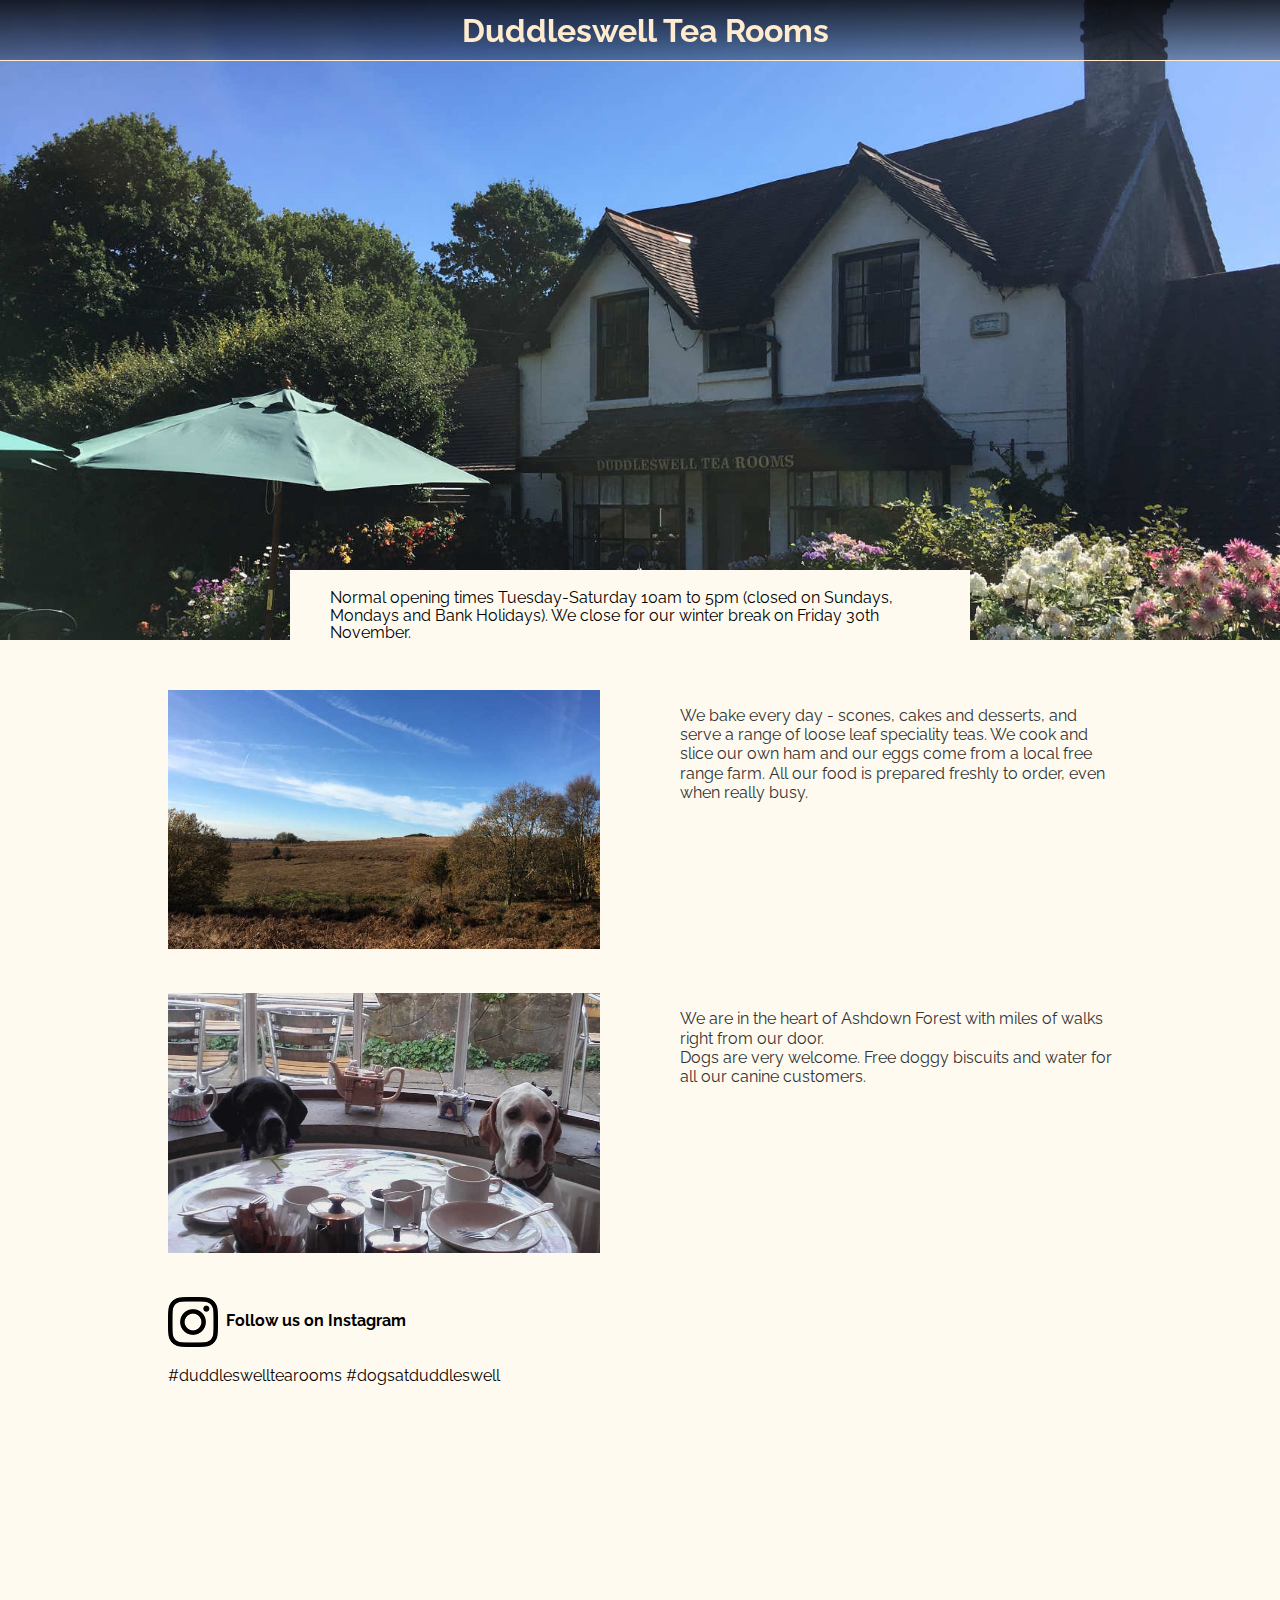
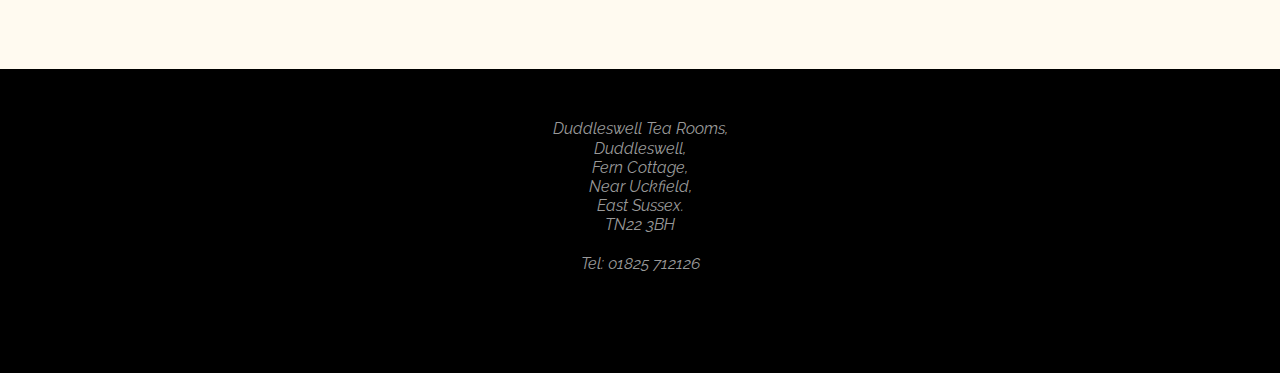
==== commit 6100d09c: "this one" ====
--- a/index.html
+++ b/index.html
@@ -529,7 +529,7 @@
         
         <div class="standout2">
             <br>
-            <p>Normal opening times Tuesday-Saturday 10am to 5pm (closed on Sundays, Mondays and Bank Holidays).</p>
+            <p>Normal opening times Tuesday-Saturday 10am to 5pm (closed on Sundays, Mondays and Bank Holidays). We close for our winter break on Friday 30th November.</p>
         </div>
         
         <!--<div class="header">
@@ -543,7 +543,7 @@
     <div class="whitebg">
         <div class="container5">
             <div class="standout-text-tablet-mob">
-            <p>Normal opening times Tuesday-Saturday 10am to 5pm (closed on Sundays, Mondays and Bank Holidays).</p>
+            <p>Normal opening times Tuesday-Saturday 10am to 5pm (closed on Sundays, Mondays and Bank Holidays). We close for our winter break on Friday 30th November.</p>
             </div>
         </div>
         
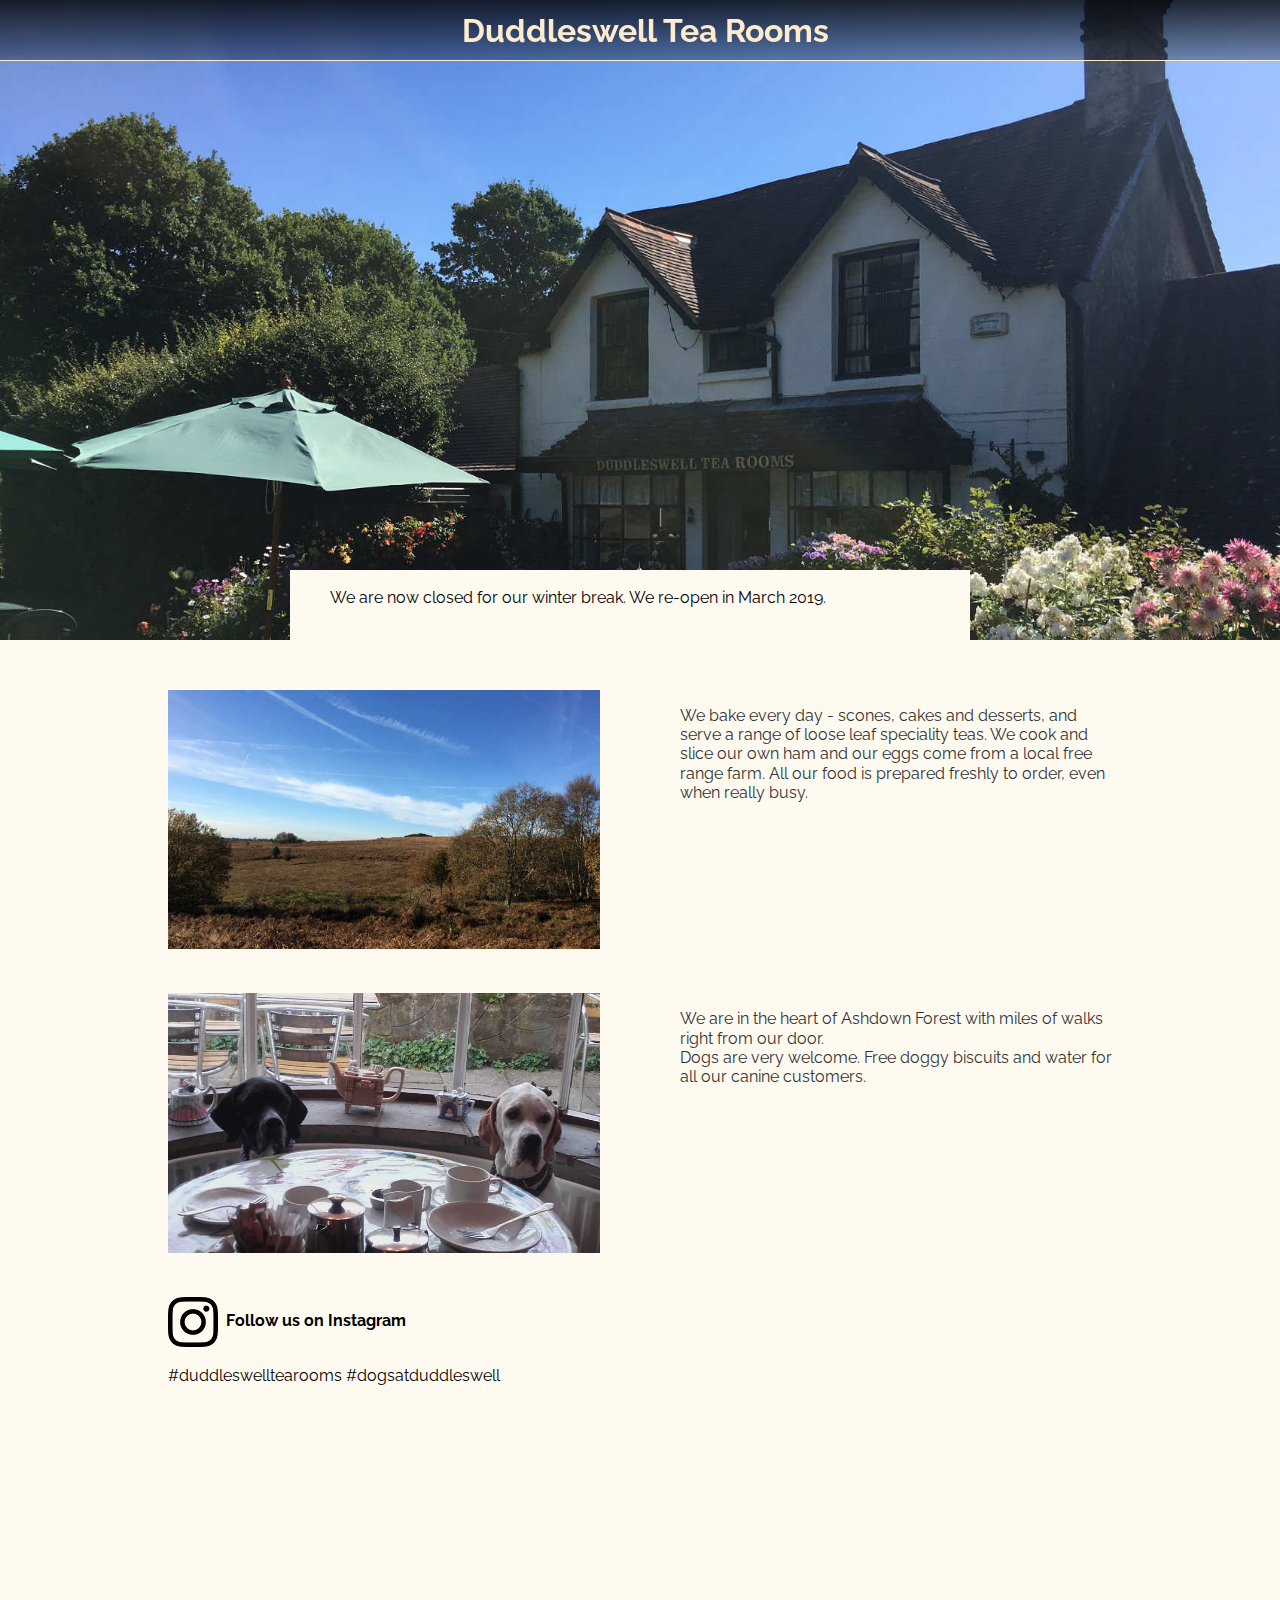
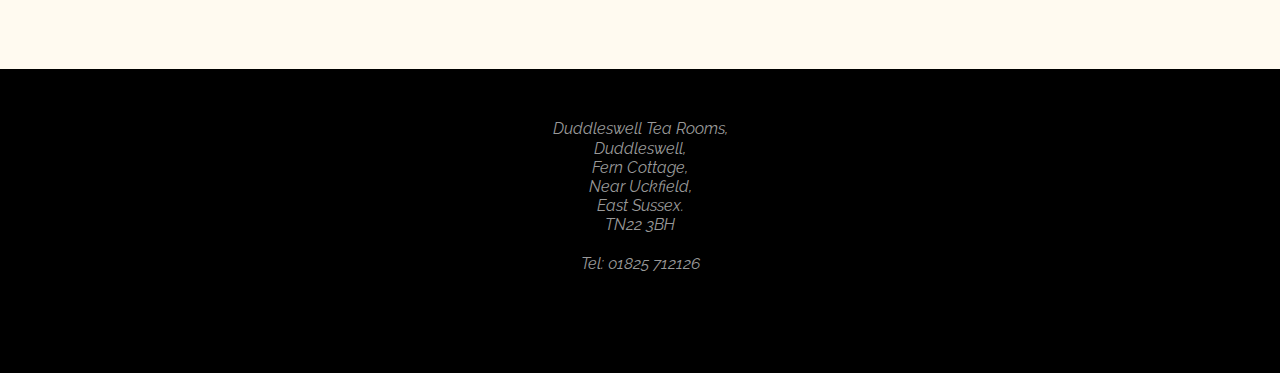
==== commit 9f1a991a: "update opening times for winter" ====
--- a/index.html
+++ b/index.html
@@ -529,7 +529,7 @@
         
         <div class="standout2">
             <br>
-            <p>Normal opening times Tuesday-Saturday 10am to 5pm (closed on Sundays, Mondays and Bank Holidays). We close for our winter break on Friday 30th November.</p>
+            <p>We are now closed for our winter break. We re-open in March 2019.</p>
         </div>
         
         <!--<div class="header">
@@ -543,7 +543,7 @@
     <div class="whitebg">
         <div class="container5">
             <div class="standout-text-tablet-mob">
-            <p>Normal opening times Tuesday-Saturday 10am to 5pm (closed on Sundays, Mondays and Bank Holidays). We close for our winter break on Friday 30th November.</p>
+            <p>We are now closed for our winter break. We re-open in March 2019.</p>
             </div>
         </div>
         
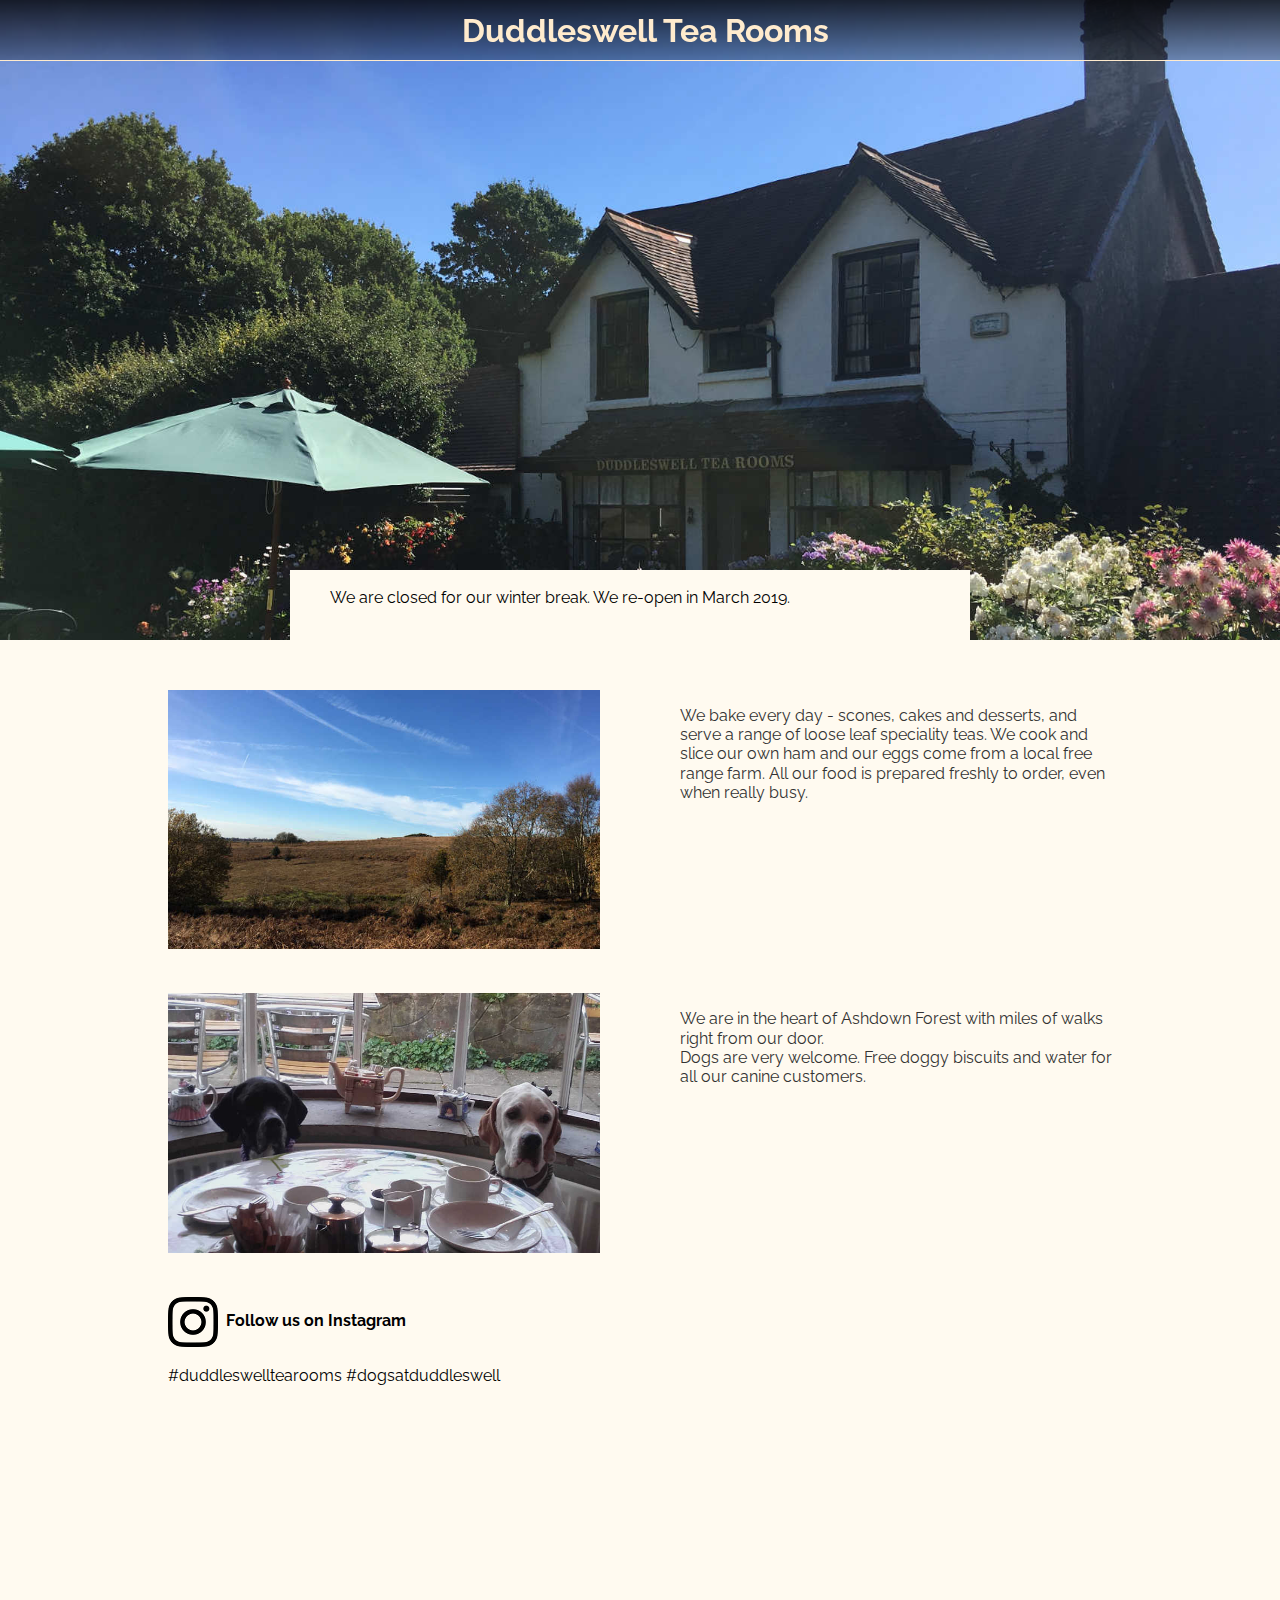
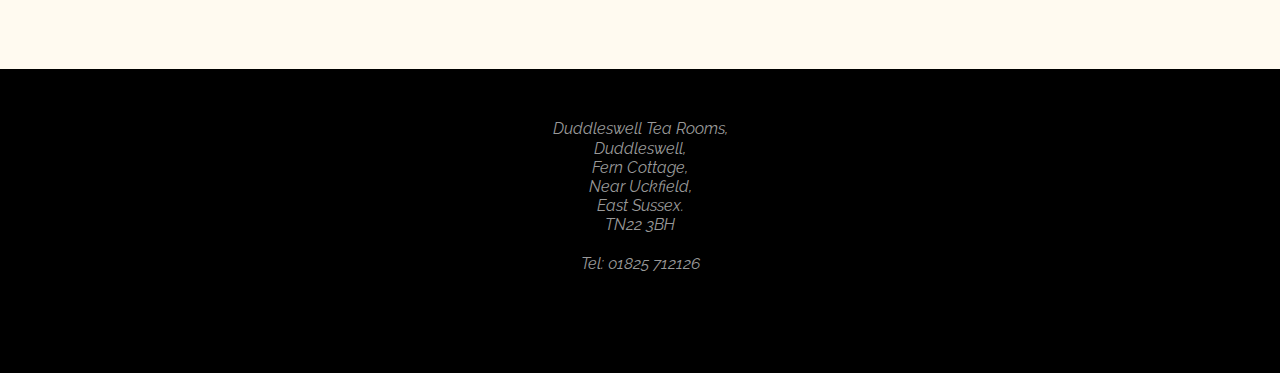
==== commit db5be557: "edit a minor change in text" ====
--- a/index.html
+++ b/index.html
@@ -529,7 +529,7 @@
         
         <div class="standout2">
             <br>
-            <p>We are now closed for our winter break. We re-open in March 2019.</p>
+            <p>We are closed for our winter break. We re-open in March 2019.</p>
         </div>
         
         <!--<div class="header">
@@ -543,7 +543,7 @@
     <div class="whitebg">
         <div class="container5">
             <div class="standout-text-tablet-mob">
-            <p>We are now closed for our winter break. We re-open in March 2019.</p>
+            <p>We are now for our winter break. We re-open in March 2019.</p>
             </div>
         </div>
         
